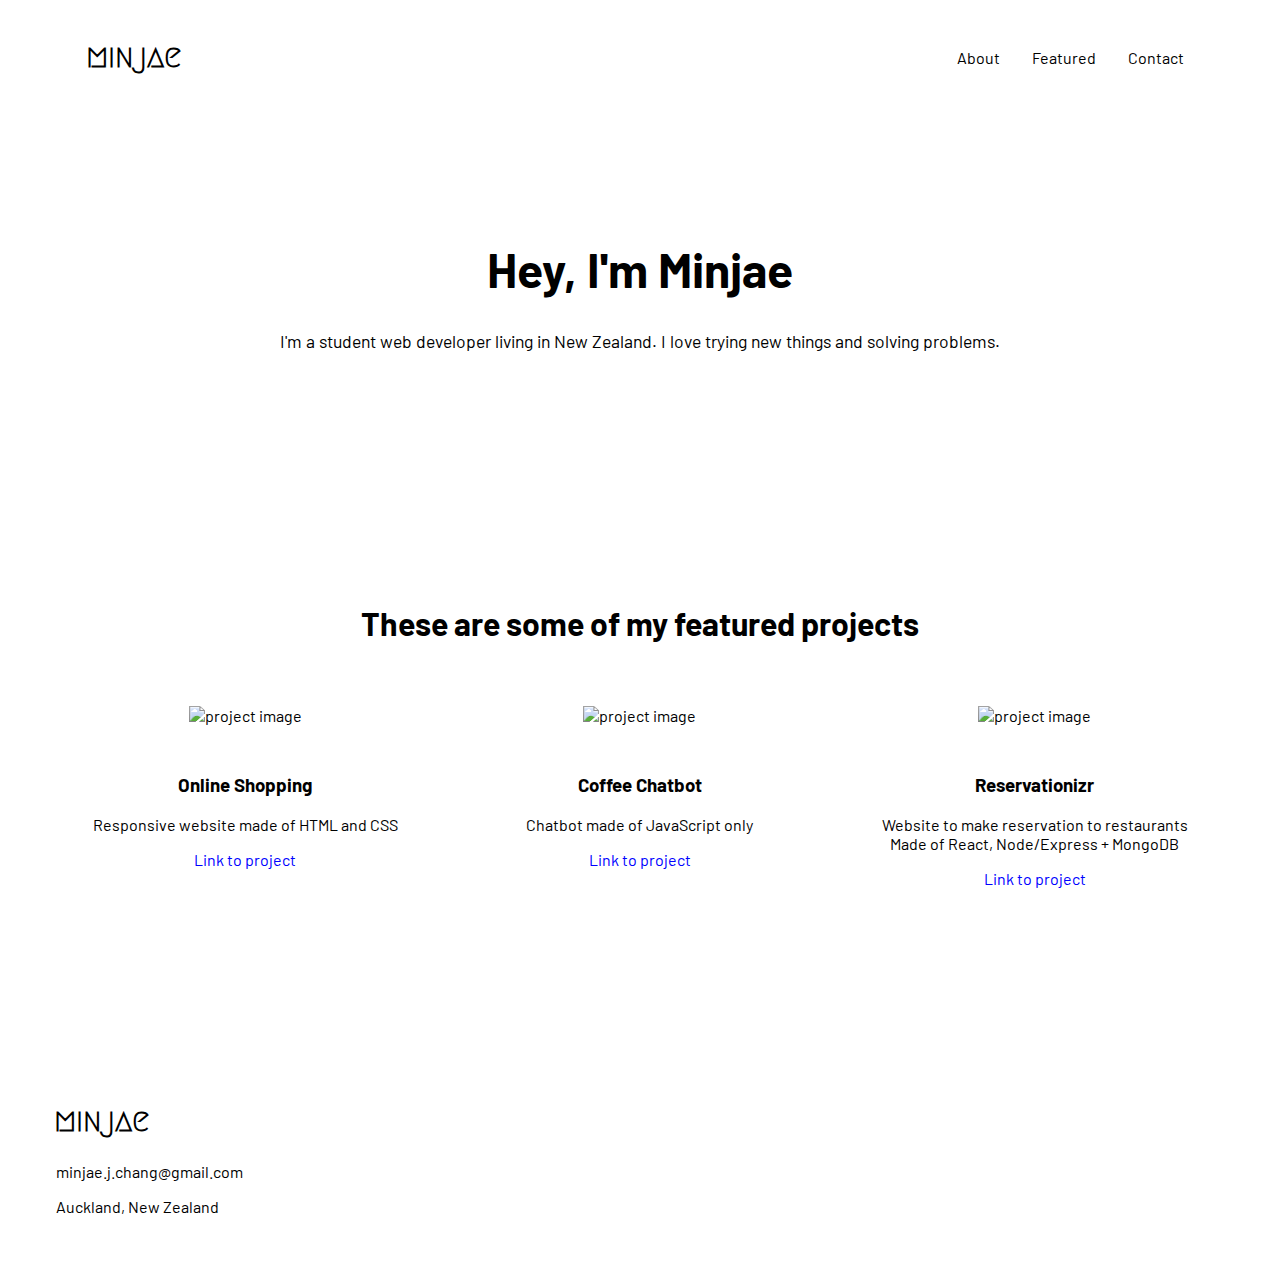
==== public/index.html @ 5dee8fef "Update navbar to toggle in small screen" ====
<!DOCTYPE html>
<html lang="en">
  <head>
    <meta charset="UTF-8" />
    <meta http-equiv="X-UA-Compatible" content="IE=edge" />
    <meta name="viewport" content="width=device-width, initial-scale=1.0" />

    <link rel="stylesheet" href="./style.css" />
    <link rel="preconnect" href="https://fonts.googleapis.com" />
    <link rel="preconnect" href="https://fonts.gstatic.com" crossorigin />
    <link
      href="https://fonts.googleapis.com/css2?family=Barlow:wght@300;400;500;700&family=Megrim&display=swap"
      rel="stylesheet"
    />
    <script
      src="https://kit.fontawesome.com/fe3cdc0ee7.js"
      crossorigin="anonymous"
    ></script>
    <script src="./main.js" defer></script>
    <title>Minjae Chang | Web Developer</title>
  </head>
  <body>
    <div class="container">
      <!-- navbar -->
      <navbar class="navbar">
        <h4 class="logo">minjae</h4>
        <ul class="navbar__menu">
          <li class="navbar__item">
            <a href="#about">About</a>
          </li>
          <li class="navbar__item">
            <a href="#projects">Featured</a>
          </li>
          <li class="navbar__item">
            <a href="#contact"> Contact</a>
          </li>
        </ul>
        <span class="navbar__toggle-btn"><i class="fas fa-bars"></i></span>
      </navbar>

      <!-- introduction -->
      <section id="about" class="introduction">
        <h1 class="introduction__title">Hey, I'm Minjae</h1>
        <p class="introduction__msg">
          I'm a student web developer living in New Zealand. I love trying new
          things and solving problems.
        </p>
      </section>

      <!-- projects -->
      <section id="projects" class="projects">
        <h2 class="projects__msg">These are some of my featured projects</h2>
        <div class="projects__list">
          <div class="project">
            <div class="project__img">
              <img src="./images/responsive-website.jpeg" alt="project image" />
            </div>
            <h3 class="project__title">Online Shopping</h3>
            <p class="project__description">
              Responsive website made of HTML and CSS
            </p>
            <a
              class="project__link"
              href="https://goofy-murdock-a8cd13.netlify.app"
              target="_blank"
              >Link to project</a
            >
          </div>
          <div class="project">
            <div class="project__img">
              <img src="./images/chatbot.png" alt="project image" />
            </div>
            <h3 class="project__title">Coffee Chatbot</h3>
            <p class="project__description">Chatbot made of JavaScript only</p>
            <a
              class="project__link"
              href="https://reverent-bell-fa5d38.netlify.app"
              target="_blank"
              >Link to project</a
            >
          </div>
          <div class="project">
            <div class="project__img">
              <img src="./images/reservationizer.jpeg" alt="project image" />
            </div>
            <h3 class="project__title">Reservationizr</h3>
            <p class="project__description">
              Website to make reservation to restaurants <br />
              Made of React, Node/Express + MongoDB
            </p>
            <a
              class="project__link"
              href="https://priceless-minsky-ec98b8.netlify.app"
              target="_blank"
              >Link to project</a
            >
          </div>
        </div>
      </section>

      <!-- contact -->
      <section id="contact" class="contact">
        <div class="contact__text">
          <h4 class="logo">minjae</h4>
          <p class="contact__email">minjae.j.chang@gmail.com</p>
          <p class="contact__location">Auckland, New Zealand</p>
        </div>
        <div class="contact__social-media">
          <a href=""><i class="fab fa-github"></i></a>
          <a href="https://www.linkedin.com/in/minjaechang/"
            ><i class="fab fa-linkedin"></i
          ></a>
          <a href="/"><i class="fab fa-twitter"></i></a>
        </div>
      </section>
    </div>
  </body>
</html>
---- public/style.css ----
* {
  box-sizing: border-box;
}

body {
  padding: 0;
  margin: 0;
}

li {
  list-style: none;
}

img {
  max-width: 100%;
}

a {
  text-decoration: none;
  color: black;
}

.container {
  width: 100%;
  font-family: 'Barlow', sans-serif;
}

.logo {
  font-family: 'Megrim', cursive;
  font-size: 2rem;
  margin: 0;
  padding: 0.4rem;
}

/* navbar */
.navbar {
  position: fixed;
  width: 100%;
  display: flex;
  justify-content: space-between;
  padding: 2rem 5rem;
  z-index: 1;
  background-color: white;
}

.navbar__menu {
  display: flex;
  justify-content: space-around;
  margin: 0;
  padding: 0;
}

.navbar__item {
  padding: 1rem;
}

.navbar__toggle-btn {
  position: absolute;
  right: 3rem;
  top: 3rem;
  display: none;
  font-size: 1rem;
}

/* introduction */
.introduction {
  text-align: center;
  padding-bottom: 13rem;
  padding-top: 15rem;
}

.introduction__title {
  font-size: 3rem;
  margin-top: 0;
}

.introduction__msg {
  font-size: 1.1rem;
  padding: 0 5rem;
}

/* projects */
.projects {
  margin: auto;
  text-align: center;
}

.projects__msg {
  font-size: 2rem;
  margin-bottom: 2rem;
}

.projects__list {
  display: grid;
  grid-template-columns: repeat(3, 1fr);
  grid-gap: 4rem;
  padding: 2rem 5rem 10rem;
}

.project {
  transition: transform 300ms ease-in;
}

.project:hover {
  transform: scale(1.05);
}

.project__title {
  margin-top: 3rem;
}

.project__link {
  color: blue;
}

.project__link:hover {
  cursor: pointer;
  text-decoration: underline;
}

/* contact */
.contact {
  display: flex;
  justify-content: space-between;
  margin: 3rem;
}

.contact__email,
.contact__location {
  margin-left: 0.5rem;
}

.contact__social-media {
  font-size: 1.7rem;
  margin-top: 0.8rem;
}

.fab {
  padding: 0.3rem;
  transition: color 200ms ease-in;
}

.fab:hover {
  color: grey;
}

@media screen and (max-width: 64rem) {
  .projects__list {
    grid-template-columns: 1fr 1fr;
  }
}

@media screen and (max-width: 48rem) {
  /* navbar */
  .navbar {
    padding: 2rem;
    flex-direction: column;
  }

  .navbar__menu {
    flex-direction: column;
    display: none;
  }

  .navbar__menu.open {
    display: block;
    height: 100vh;
    margin-top: 1rem;
    padding: 15rem 0;
    font-size: 1.5rem;
  }

  .navbar__item {
    text-align: center;
    margin: 0.7rem;
  }

  .navbar__toggle-btn {
    display: block;
  }

  .navbar__toggle-btn:hover {
    cursor: pointer;
  }

  .projects__list {
    grid-template-columns: 1fr;
  }
}
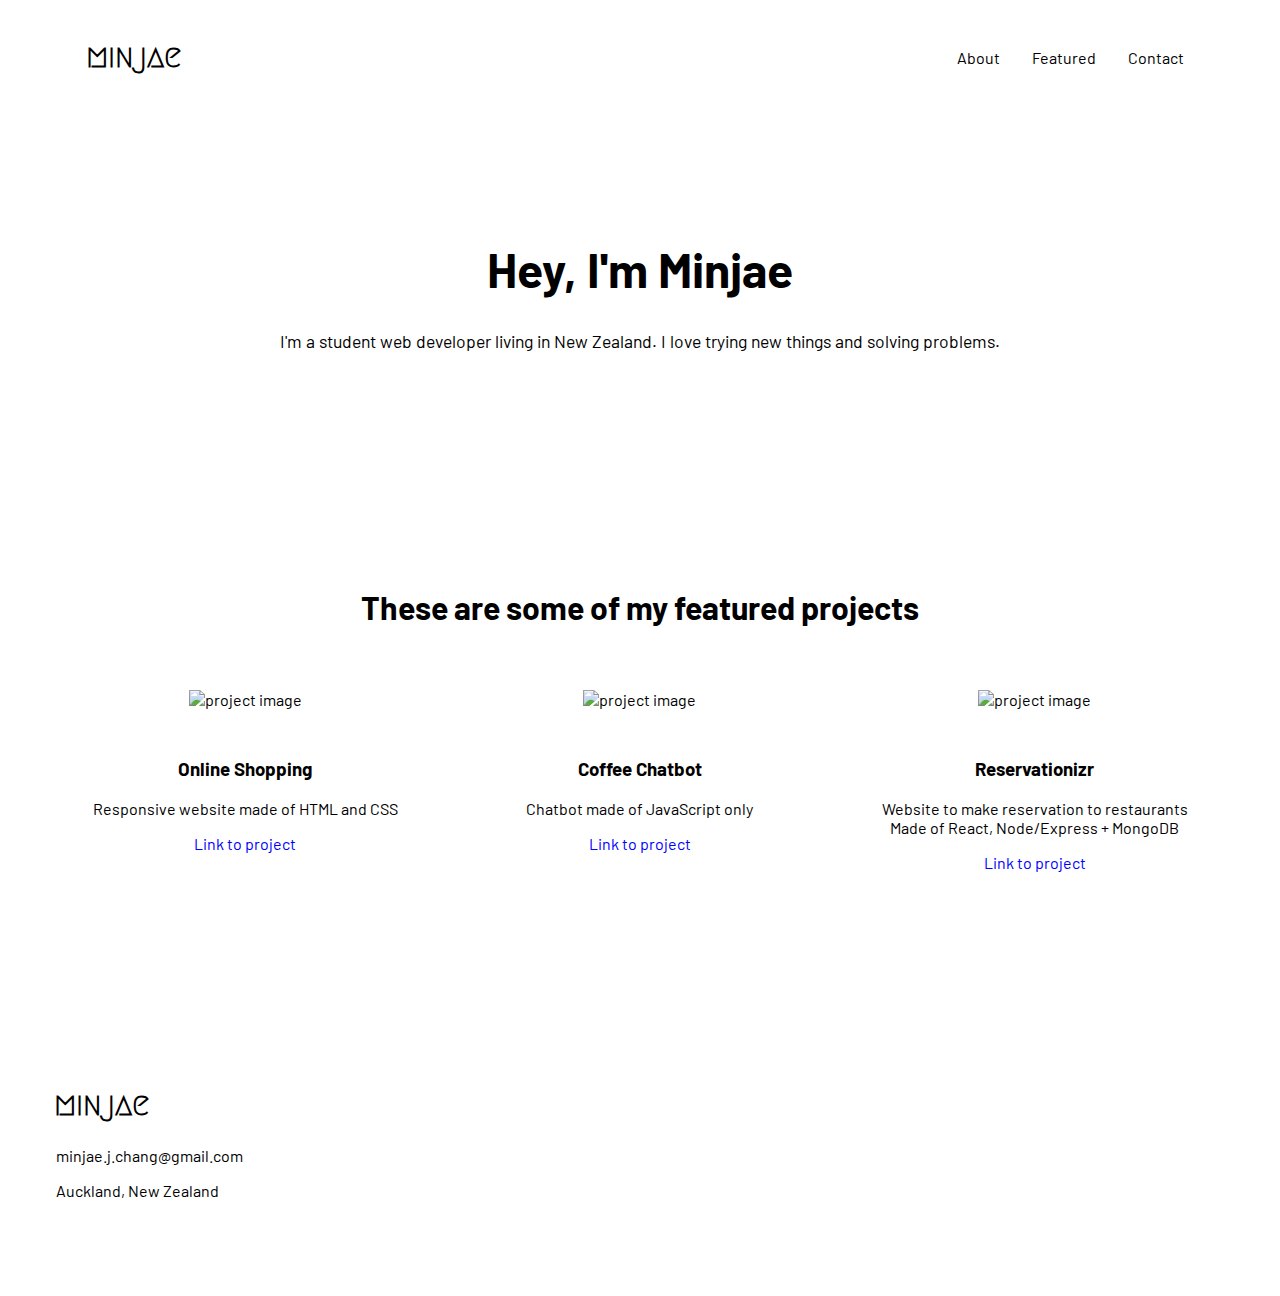
==== commit 2edd3b7c: "Fix the  navbar scrolling" ====
--- a/public/index.html
+++ b/public/index.html
@@ -25,15 +25,9 @@
       <navbar class="navbar">
         <h4 class="logo">minjae</h4>
         <ul class="navbar__menu">
-          <li class="navbar__item">
-            <a href="#about">About</a>
-          </li>
-          <li class="navbar__item">
-            <a href="#projects">Featured</a>
-          </li>
-          <li class="navbar__item">
-            <a href="#contact"> Contact</a>
-          </li>
+          <li class="navbar__item" data-link="#about">About</li>
+          <li class="navbar__item" data-link="#works">Featured</li>
+          <li class="navbar__item" data-link="#contact">Contact</li>
         </ul>
         <span class="navbar__toggle-btn"><i class="fas fa-bars"></i></span>
       </navbar>
@@ -48,7 +42,7 @@
       </section>
 
       <!-- projects -->
-      <section id="projects" class="projects">
+      <section id="works" class="projects">
         <h2 class="projects__msg">These are some of my featured projects</h2>
         <div class="projects__list">
           <div class="project">
--- a/public/style.css
+++ b/public/style.css
@@ -51,7 +51,13 @@
 }
 
 .navbar__item {
-  padding: 1rem;
+  margin: 0.5rem;
+  padding: 0.5rem;
+}
+
+.navbar__item:hover {
+  cursor: pointer;
+  color: grey;
 }
 
 .navbar__toggle-btn {
@@ -65,7 +71,7 @@
 /* introduction */
 .introduction {
   text-align: center;
-  padding-bottom: 13rem;
+  padding-bottom: 5rem;
   padding-top: 15rem;
 }
 
@@ -83,6 +89,7 @@
 .projects {
   margin: auto;
   text-align: center;
+  padding-top: 7rem;
 }
 
 .projects__msg {
@@ -123,6 +130,7 @@
   display: flex;
   justify-content: space-between;
   margin: 3rem;
+  padding-bottom: 2rem;
 }
 
 .contact__email,
